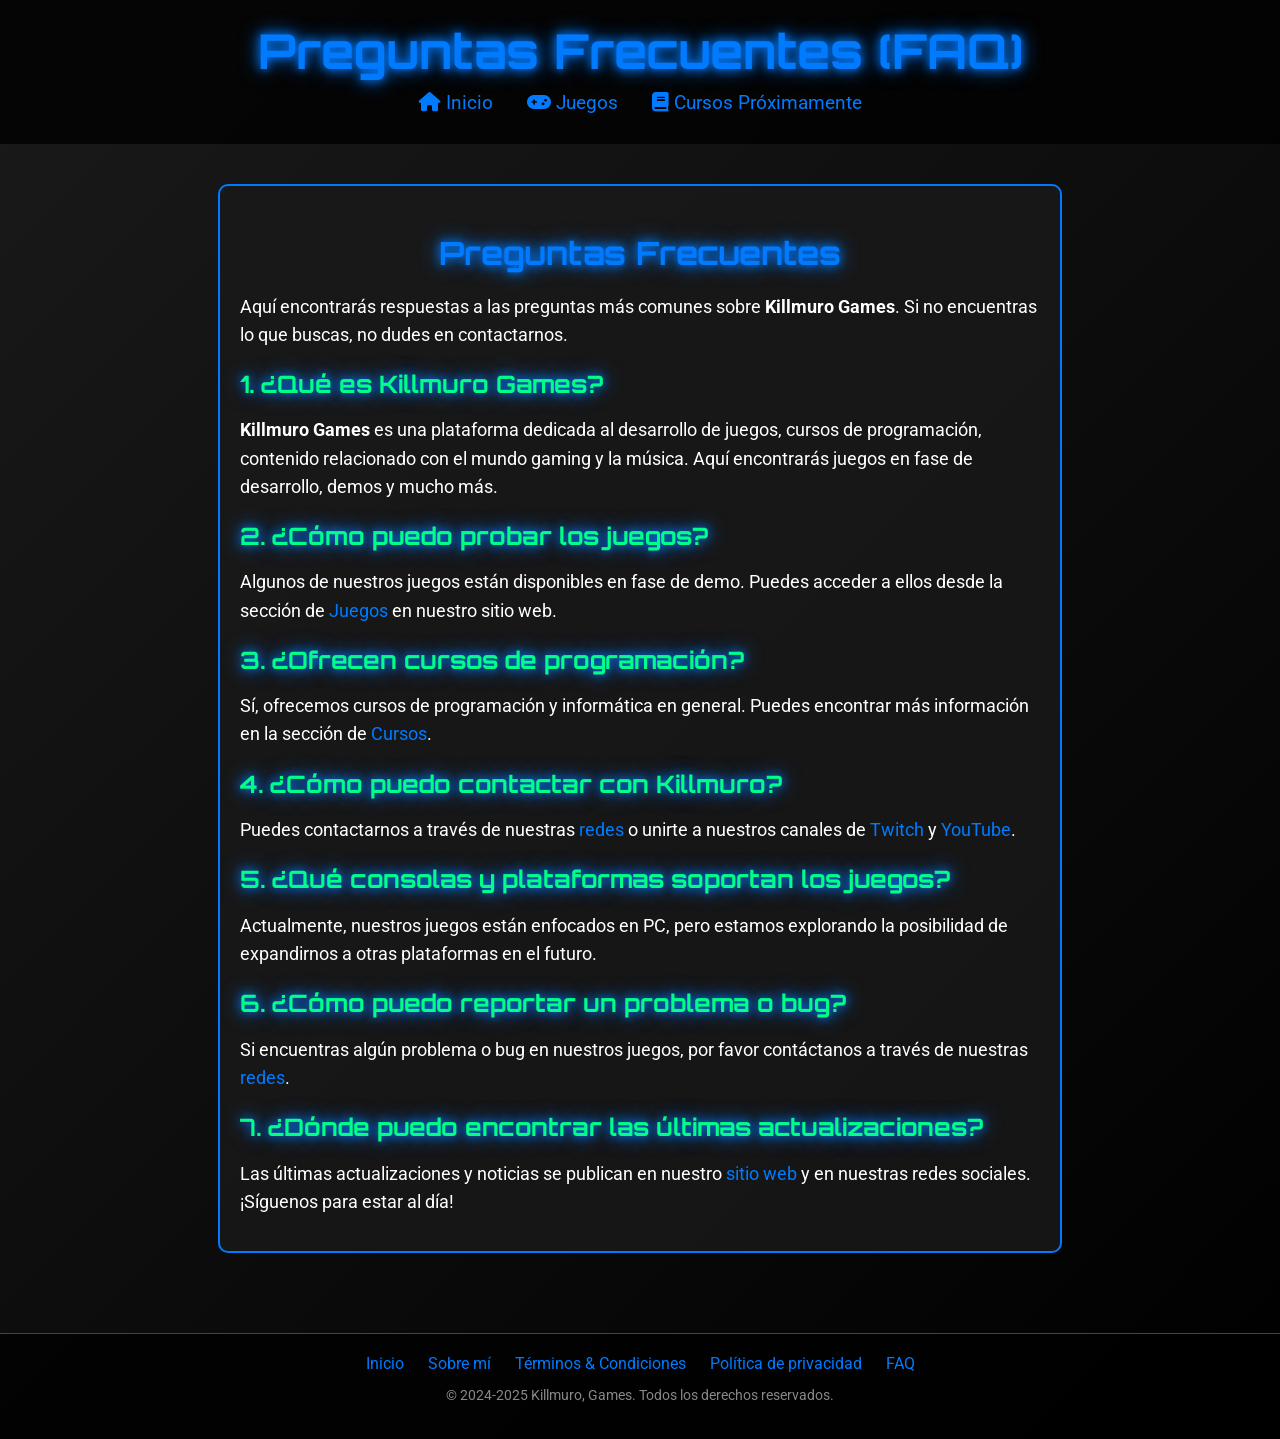
==== faq.html @ b9583092 "Add files via upload" ====
<!DOCTYPE html>
<html lang="es">
<head>
    <meta charset="UTF-8">
    <meta name="viewport" content="width=device-width, initial-scale=1.0">
    <title>Preguntas Frecuentes (FAQ) - Killmuro Games</title>
    <link rel="stylesheet" href="styles.css">
    <link rel="stylesheet" href="https://cdnjs.cloudflare.com/ajax/libs/font-awesome/6.0.0-beta3/css/all.min.css">
    <link href="https://fonts.googleapis.com/css2?family=Orbitron:wght@400;700&family=Roboto:wght@300;400;500&display=swap" rel="stylesheet">
</head>
<body>
    <header>
        <h1>Preguntas Frecuentes (FAQ)</h1>
        <nav>
            <a href="index.html" class="category"><i class="fas fa-home"></i> Inicio</a>
            <a href="juegos.html" class="category"><i class="fas fa-gamepad"></i> Juegos</a>
            <a href="#" class="category"><i class="fas fa-book"></i> Cursos Próximamente</a>
        </nav>
    </header>

    <main>
        <section class="faq-section">
            <h2>Preguntas Frecuentes</h2>
            <p>
                Aquí encontrarás respuestas a las preguntas más comunes sobre <strong>Killmuro Games</strong>. Si no encuentras lo que buscas, no dudes en contactarnos.
            </p>

            <h3>1. ¿Qué es Killmuro Games?</h3>
            <p>
                <strong>Killmuro Games</strong> es una plataforma dedicada al desarrollo de juegos, cursos de programación, contenido relacionado con el mundo gaming y la música. Aquí encontrarás juegos en fase de desarrollo, demos y mucho más.
            </p>

            <h3>2. ¿Cómo puedo probar los juegos?</h3>
            <p>
                Algunos de nuestros juegos están disponibles en fase de demo. Puedes acceder a ellos desde la sección de <a href="juegos.html">Juegos</a> en nuestro sitio web.
            </p>

            <h3>3. ¿Ofrecen cursos de programación?</h3>
            <p>
                Sí, ofrecemos cursos de programación y informática en general. Puedes encontrar más información en la sección de <a href="#">Cursos</a>.
            </p>

            <h3>4. ¿Cómo puedo contactar con Killmuro?</h3>
            <p>
                Puedes contactarnos a través de nuestras <a href="sobremi.html">redes</a> o unirte a nuestros canales de <a href="https://www.twitch.tv/killmuro" target="_blank">Twitch</a> y <a href="https://www.youtube.com/@mundogamer5148" target="_blank">YouTube</a>.
            </p>

            <h3>5. ¿Qué consolas y plataformas soportan los juegos?</h3>
            <p>
                Actualmente, nuestros juegos están enfocados en PC, pero estamos explorando la posibilidad de expandirnos a otras plataformas en el futuro.
            </p>

            <h3>6. ¿Cómo puedo reportar un problema o bug?</h3>
            <p>
                Si encuentras algún problema o bug en nuestros juegos, por favor contáctanos a través de nuestras <a href="sobremi.html">redes</a>.
            </p>

            <h3>7. ¿Dónde puedo encontrar las últimas actualizaciones?</h3>
            <p>
                Las últimas actualizaciones y noticias se publican en nuestro <a href="index.html">sitio web</a> y en nuestras redes sociales. ¡Síguenos para estar al día!
            </p>
        </section>
    </main>

    <footer>
        <div class="footer-links">
            <a href="index.html">Inicio</a>
            <a href="sobremi.html">Sobre mí</a>
            <a href="terminos.html">Términos & Condiciones</a>
            <a href="politica.html">Política de privacidad</a>
            <a href="faq.html">FAQ</a>
        </div>
        <div class="footer-info">
            <p>© 2024-2025 Killmuro, Games. Todos los derechos reservados.</p>
        </div>
    </footer>
</body>
</html>
---- styles.css ----
body {
    font-family: 'Roboto', sans-serif;
    margin: 0;
    padding: 0;
    background: linear-gradient(135deg, #1a1a1a, #000000);
    color: #ffffff;
}

h1, h2, h3 {
    font-family: 'Orbitron', sans-serif;
    color: #007BFF;
    text-shadow: 0 0 10px #007BFF, 0 0 20px #007BFF;
}

a {
    text-decoration: none;
    color: #007BFF;
    transition: color 0.3s ease, text-shadow 0.3s ease;
}

a:hover {
    color: #00ff88;
    text-shadow: 0 0 10px #00ff88, 0 0 20px #00ff88;
}

header {
    background-color: rgba(0, 0, 0, 0.8);
    color: #ffffff;
    padding: 20px;
    text-align: center;
}

header h1 {
    margin: 0;
    font-size: 3em;
    font-family: 'Orbitron', sans-serif;
    text-shadow: 0 0 10px #007BFF, 0 0 20px #007BFF;
}

nav {
    margin: 10px 0;
}

nav .category {
    color: #007BFF;
    text-decoration: none;
    margin: 0 15px;
    font-size: 1.2em;
    transition: color 0.3s ease, text-shadow 0.3s ease;
}

nav .category:hover {
    color: #00ff88;
    text-shadow: 0 0 10px #00ff88, 0 0 20px #00ff88;
}

.search-container {
    margin-top: 10px;
    display: flex;
    justify-content: center;
}

#search {
    width: 60%;
    padding: 10px;
    background-color: rgba(51, 51, 51, 0.8);
    border: 1px solid #444;
    color: #ffffff;
    border-radius: 5px;
    margin-right: 10px;
}

.search-container button {
    padding: 10px;
    background-color: #007BFF;
    border: none;
    color: #ffffff;
    border-radius: 5px;
    cursor: pointer;
    transition: background-color 0.3s ease, box-shadow 0.3s ease;
}

.search-container button:hover {
    background-color: #00ff88;
    box-shadow: 0 0 10px #00ff88, 0 0 20px #00ff88;
}

main {
    padding: 20px;
}

.product-grid {
    display: flex;
    flex-wrap: wrap;
    justify-content: space-around;
    padding: 20px;
}

.product-container {
    display: flex;
    flex-direction: column;
    align-items: center;
    margin: 10px;
}

.product {
    background-color: rgba(26, 26, 26, 0.8);
    border: 2px solid #007BFF;
    border-radius: 10px;
    padding: 20px;
    width: 250px;
    height: 150px;
    text-align: center;
    transition: transform 0.3s ease, box-shadow 0.3s ease;
    position: relative;
    overflow: hidden;
    display: flex;
    align-items: center;
    justify-content: center;
}

.product:hover {
    transform: scale(1.05);
    box-shadow: 0 0 15px #007BFF, 0 0 30px #007BFF;
}

/* Estilo específico para el cuadro de World of Warcraft */
.product-wow {
    background-image: url('wowidle.png');
    background-size: cover;
    background-position: center;
}

/* Estilo específico para el cuadro de El enigma de Aceps */
.product-aceps {
    background-image: url('enigma.png');
    background-size: cover;
    background-position: center;
}

/* Estilo específico para el cuadro de Las Crónicas de Eldoria */
.product-cronicas {
    background-image: url('cronicas.png');
    background-size: cover;
    background-position: center;
}

/* Fondo oscuro semi-transparente para mejorar la legibilidad */
.product-wow::before,
.product-aceps::before,
.product-cronicas::before {
    content: '';
    position: absolute;
    top: 0;
    left: 0;
    width: 100%;
    height: 100%;
    background-color: rgba(0, 0, 0, 0.5);
    z-index: 1;
}

/* Asegura que el contenido esté por encima del fondo */
.product-wow h2,
.product-aceps h2,
.product-cronicas h2 {
    position: relative;
    z-index: 2;
    background-color: rgba(0, 0, 0, 0.7);
    padding: 5px 10px;
    border-radius: 5px;
    display: inline-block;
    margin: 0;
}

.product-info {
    text-align: center;
    margin-top: 10px;
}

.product-info p {
    margin: 5px 0;
    font-size: 1.2em;
    color: #007BFF;
}

.product-info a {
    color: #007BFF;
    text-decoration: none;
    transition: color 0.3s ease;
}

.product-info a:hover {
    color: #00ff88;
}

/* Sección de Noticias y Actualizaciones */
.news-section {
    margin-top: 40px;
    padding: 20px;
    background-color: rgba(26, 26, 26, 0.8);
    border: 2px solid #007BFF;
    border-radius: 10px;
}

.news-container {
    display: flex;
    flex-direction: column;
    gap: 20px;
}

.news-item {
    background-color: rgba(0, 0, 0, 0.5);
    padding: 15px;
    border-radius: 8px;
    border: 1px solid #007BFF;
    transition: transform 0.3s ease, box-shadow 0.3s ease;
}

.news-item:hover {
    transform: scale(1.02);
    box-shadow: 0 0 10px #007BFF, 0 0 20px #007BFF;
}

.news-item h3 {
    margin: 0 0 10px;
    font-size: 1.3em;
    color: #00ff88;
}

.news-date {
    color: #666;
    font-size: 0.9em;
    margin-bottom: 10px;
}

.news-link {
    color: #007BFF;
    text-decoration: none;
    font-weight: bold;
    transition: color 0.3s ease, text-shadow 0.3s ease;
}

.news-link:hover {
    color: #00ff88;
    text-shadow: 0 0 10px #00ff88, 0 0 20px #00ff88;
}


/* Estilos generales para la página "Sobre mí" */
.about-me {
    max-width: 800px;
    margin: 0 auto;
    padding: 20px;
    background-color: rgba(26, 26, 26, 0.8);
    border: 2px solid #007BFF;
    border-radius: 10px;
    margin-top: 20px;
    margin-bottom: 20px;
}

.about-me h2 {
    font-size: 2em;
    color: #007BFF;
    text-align: center;
    margin-bottom: 20px;
}

.about-me h3 {
    font-size: 1.5em;
    color: #00ff88;
    margin-top: 20px;
    margin-bottom: 10px;
}

.about-me p {
    font-size: 1.1em;
    line-height: 1.6;
    color: #ffffff;
    margin-bottom: 15px;
}

.about-me strong {
    color: #00ff88;
}

/* Estilos generales para la página de Términos y Condiciones */
.terms-section {
    max-width: 800px;
    margin: 0 auto;
    padding: 20px;
    background-color: rgba(26, 26, 26, 0.8);
    border: 2px solid #007BFF;
    border-radius: 10px;
    margin-top: 20px;
    margin-bottom: 20px;
}

.terms-section h2 {
    font-size: 2em;
    color: #007BFF;
    text-align: center;
    margin-bottom: 20px;
}

.terms-section h3 {
    font-size: 1.5em;
    color: #00ff88;
    margin-top: 20px;
    margin-bottom: 10px;
}

.terms-section p {
    font-size: 1.1em;
    line-height: 1.6;
    color: #ffffff;
    margin-bottom: 15px;
}

.terms-section a {
    color: #007BFF;
    text-decoration: none;
    transition: color 0.3s ease;
}

.terms-section a:hover {
    color: #00ff88;
}

/* Estilos generales para la página de Política de Privacidad */
.privacy-section {
    max-width: 800px;
    margin: 0 auto;
    padding: 20px;
    background-color: rgba(26, 26, 26, 0.8);
    border: 2px solid #007BFF;
    border-radius: 10px;
    margin-top: 20px;
    margin-bottom: 20px;
}

.privacy-section h2 {
    font-size: 2em;
    color: #007BFF;
    text-align: center;
    margin-bottom: 20px;
}

.privacy-section h3 {
    font-size: 1.5em;
    color: #00ff88;
    margin-top: 20px;
    margin-bottom: 10px;
}

.privacy-section p {
    font-size: 1.1em;
    line-height: 1.6;
    color: #ffffff;
    margin-bottom: 15px;
}

.privacy-section ul {
    margin-left: 20px;
    margin-bottom: 15px;
}

.privacy-section ul li {
    font-size: 1.1em;
    color: #ffffff;
    margin-bottom: 5px;
}

.privacy-section a {
    color: #007BFF;
    text-decoration: none;
    transition: color 0.3s ease;
}

.privacy-section a:hover {
    color: #00ff88;
}

/* Estilos generales para la página de FAQ */
.faq-section {
    max-width: 800px;
    margin: 0 auto;
    padding: 20px;
    background-color: rgba(26, 26, 26, 0.8);
    border: 2px solid #007BFF;
    border-radius: 10px;
    margin-top: 20px;
    margin-bottom: 20px;
}

.faq-section h2 {
    font-size: 2em;
    color: #007BFF;
    text-align: center;
    margin-bottom: 20px;
}

.faq-section h3 {
    font-size: 1.5em;
    color: #00ff88;
    margin-top: 20px;
    margin-bottom: 10px;
}

.faq-section p {
    font-size: 1.1em;
    line-height: 1.6;
    color: #ffffff;
    margin-bottom: 15px;
}

.faq-section a {
    color: #007BFF;
    text-decoration: none;
    transition: color 0.3s ease;
}

.faq-section a:hover {
    color: #00ff88;
}

/* Estilos generales para la página de Juegos */
.games-section {
    max-width: 800px;
    margin: 0 auto;
    padding: 20px;
    background-color: rgba(26, 26, 26, 0.8);
    border: 2px solid #007BFF;
    border-radius: 10px;
    margin-top: 20px;
    margin-bottom: 20px;
}

.games-section h2 {
    font-size: 2em;
    color: #007BFF;
    text-align: center;
    margin-bottom: 20px;
}

.game {
    position: relative;
    margin-bottom: 30px;
    padding: 20px;
    background-color: rgba(0, 0, 0, 0.5);
    border: 1px solid #007BFF;
    border-radius: 10px;
}

.game-image {
    position: absolute;
    top: 10px;
    right: 10px;
    width: 100px;
    height: auto;
    border-radius: 10px;
    border: 2px solid #007BFF;
}

.game h3 {
    font-size: 1.5em;
    color: #00ff88;
    margin-bottom: 10px;
}

.game p {
    font-size: 1.1em;
    line-height: 1.6;
    color: #ffffff;
    margin-bottom: 10px;
}

.download-button {
    display: inline-block;
    padding: 10px 20px;
    background-color: #007BFF;
    color: #ffffff;
    text-decoration: none;
    border-radius: 5px;
    transition: background-color 0.3s ease, box-shadow 0.3s ease;
}

.download-button:hover {
    background-color: #00ff88;
    box-shadow: 0 0 10px #00ff88, 0 0 20px #00ff88;
}

/* Estilos para la lista de canales */
.channel-list {
    list-style-type: none;
    padding: 0;
}

.channel-list li {
    margin: 10px 0;
}

.channel-list a {
    color: #007BFF;
    text-decoration: none;
    font-size: 1.1em;
    transition: color 0.3s ease;
}

.channel-list a:hover {
    color: #00ff88;
}

.channel-list i {
    margin-right: 10px;
    color: #007BFF;
}

footer {
    background-color: rgba(0, 0, 0, 0.8);
    padding: 20px;
    text-align: center;
    border-top: 1px solid #444;
    margin-top: 40px;
}


.footer-links {
    margin-bottom: 10px;
}

.footer-links a {
    color: #007BFF;
    text-decoration: none;
    margin: 0 10px;
    transition: color 0.3s ease, text-shadow 0.3s ease;
}

.footer-links a:hover {
    color: #00ff88;
    text-shadow: 0 0 10px #00ff88, 0 0 20px #00ff88;
}

.footer-info {
    color: #888;
    font-size: 0.9em;
    margin-top: 10px;
}

.footer-info a {
    color: #007BFF;
    text-decoration: none;
    transition: color 0.3s ease, text-shadow 0.3s ease;
}

.footer-info a:hover {
    color: #00ff88;
    text-shadow: 0 0 10px #00ff88, 0 0 20px #00ff88;
}
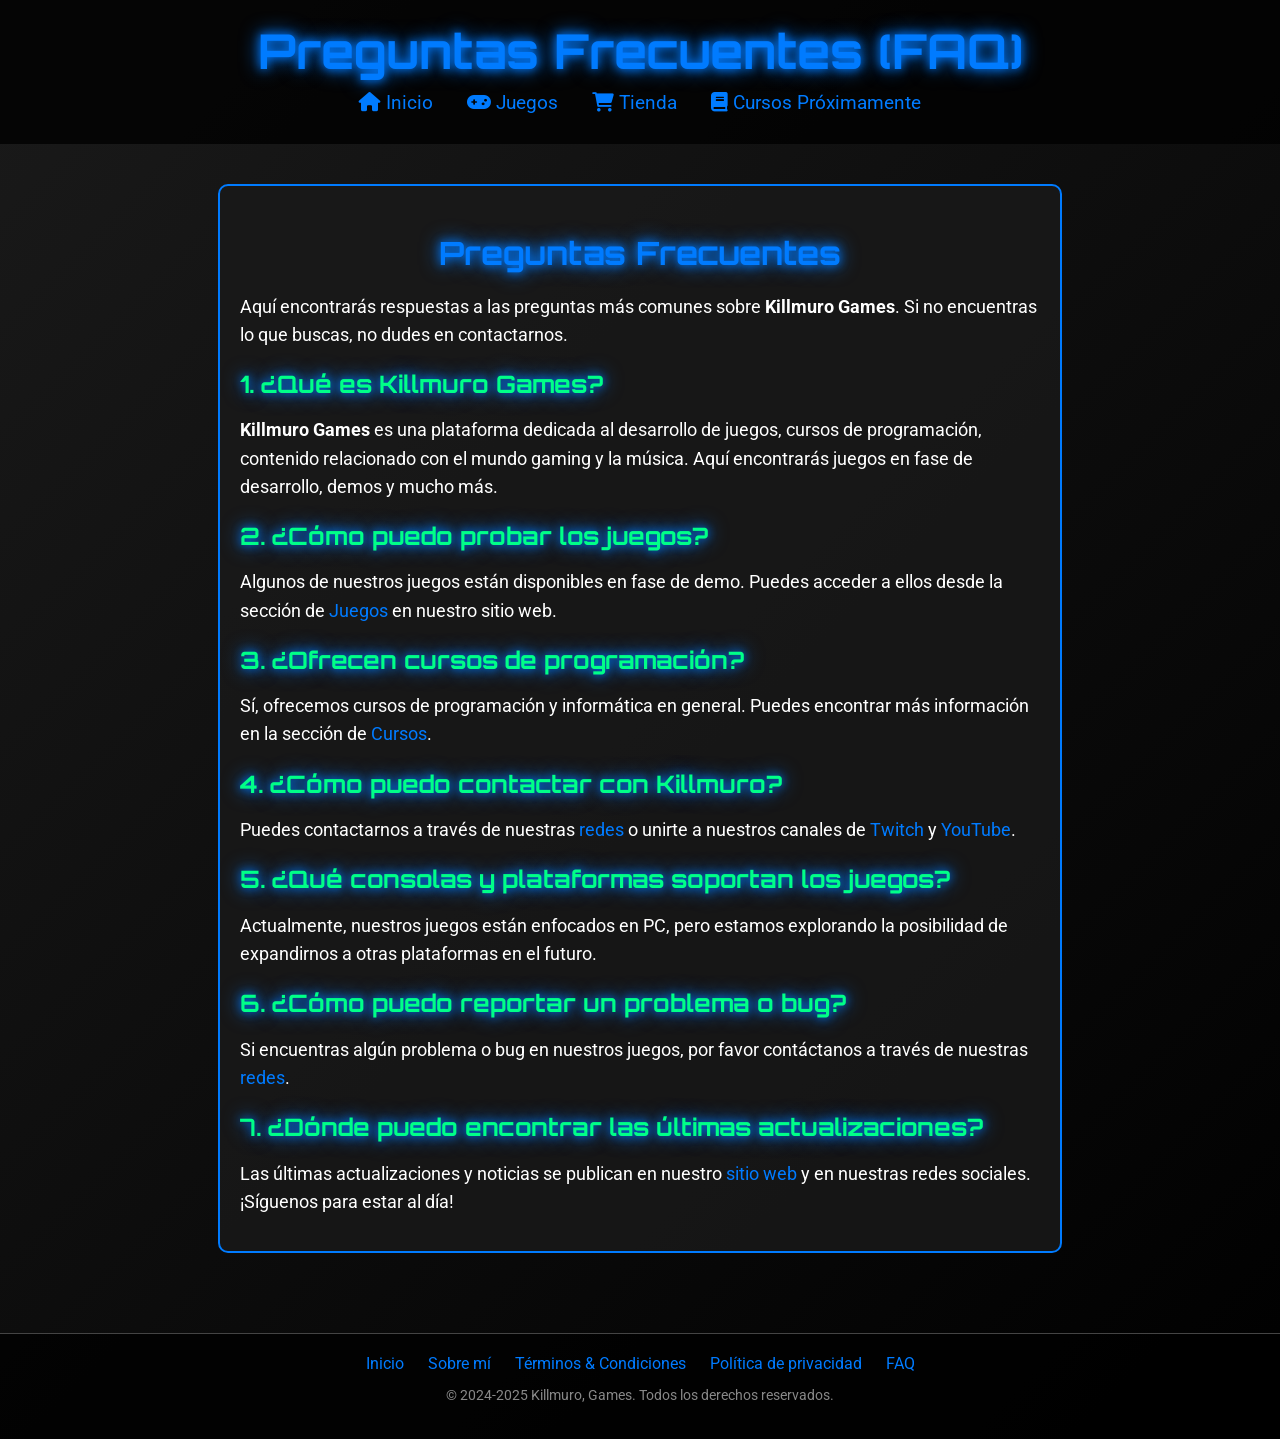
==== commit 8a35954c: "Add files via upload" ====
--- a/faq.html
+++ b/faq.html
@@ -14,6 +14,7 @@
         <nav>
             <a href="index.html" class="category"><i class="fas fa-home"></i> Inicio</a>
             <a href="juegos.html" class="category"><i class="fas fa-gamepad"></i> Juegos</a>
+            <a href="tienda.html" class="category"><i class="fas fa-shopping-cart"></i> Tienda</a>
             <a href="#" class="category"><i class="fas fa-book"></i> Cursos Próximamente</a>
         </nav>
     </header>
--- a/styles.css
+++ b/styles.css
@@ -193,6 +193,7 @@
     color: #00ff88;
 }
 
+
 /* Sección de Noticias y Actualizaciones */
 .news-section {
     margin-top: 40px;
@@ -555,4 +556,82 @@
 .footer-info a:hover {
     color: #00ff88;
     text-shadow: 0 0 10px #00ff88, 0 0 20px #00ff88;
+}
+
+/* Estilos para la página de la tienda */
+.store-section {
+    max-width: 800px;
+    margin: 0 auto;
+    padding: 20px;
+    background-color: rgba(26, 26, 26, 0.8);
+    border: 2px solid #007BFF;
+    border-radius: 10px;
+    margin-top: 20px;
+    margin-bottom: 20px;
+}
+
+.store-section h2 {
+    font-size: 2em;
+    color: #007BFF;
+    text-align: center;
+    margin-bottom: 20px;
+}
+
+.store-section p {
+    font-size: 1.1em;
+    line-height: 1.6;
+    color: #ffffff;
+    margin-bottom: 20px;
+    text-align: center;
+}
+
+.product-item {
+    position: relative;
+    margin-bottom: 30px;
+    padding: 20px;
+    background-color: rgba(0, 0, 0, 0.5);
+    border: 1px solid #007BFF;
+    border-radius: 10px;
+    transition: transform 0.3s ease, box-shadow 0.3s ease;
+}
+
+.product-item:hover {
+    transform: scale(1.02);
+    box-shadow: 0 0 10px #007BFF, 0 0 20px #007BFF;
+}
+
+.product-item h3 {
+    font-size: 1.5em;
+    color: #00ff88;
+    margin-bottom: 10px;
+}
+
+.product-image {
+    width: 100%;
+    height: auto;
+    border-radius: 10px;
+    border: 2px solid #007BFF;
+    margin-bottom: 15px;
+}
+
+.product-item p {
+    font-size: 1.1em;
+    line-height: 1.6;
+    color: #ffffff;
+    margin-bottom: 10px;
+}
+
+.buy-button {
+    display: inline-block;
+    padding: 10px 20px;
+    background-color: #007BFF;
+    color: #ffffff;
+    text-decoration: none;
+    border-radius: 5px;
+    transition: background-color 0.3s ease, box-shadow 0.3s ease;
+}
+
+.buy-button:hover {
+    background-color: #00ff88;
+    box-shadow: 0 0 10px #00ff88, 0 0 20px #00ff88;
 }
